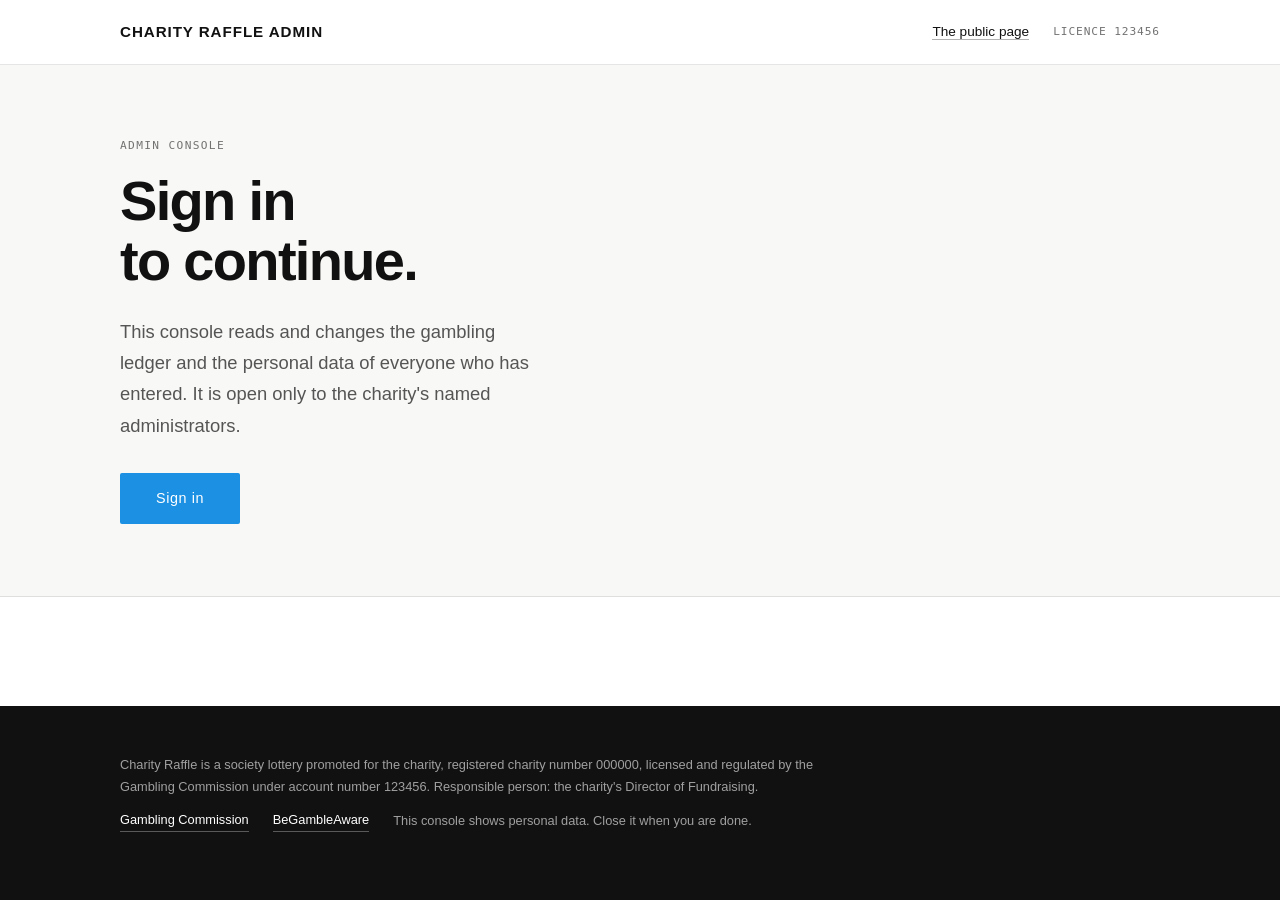
==== frontend/admin.html @ 1f423800 "initial commit" ====
<!doctype html>
<html lang="en-GB">
<head>
    <meta charset="utf-8">
    <meta name="viewport" content="width=device-width, initial-scale=1">
    <title>Charity Raffle admin</title>
    <link rel="icon" href="data:image/svg+xml,%3Csvg xmlns='http://www.w3.org/2000/svg' viewBox='0 0 32 32'%3E%3Crect width='32' height='32' rx='4' fill='%23111'/%3E%3Ctext x='16' y='22' text-anchor='middle' font-family='sans-serif' font-size='18' font-weight='700' fill='%23fff'%3ER%3C/text%3E%3C/svg%3E">
    <link rel="stylesheet" href="styles/01-typography.css">
    <link rel="stylesheet" href="styles/02-forms.css">
    <link rel="stylesheet" href="styles/03-prizes.css">
    <link rel="stylesheet" href="styles/04-layout.css">
    <link rel="stylesheet" href="styles/05-journey.css">
    <link rel="stylesheet" href="styles/06-buttons.css">
    <link rel="stylesheet" href="styles/07-feedback.css">
    <link rel="stylesheet" href="styles/08-admin.css">
    <script type="module" src="admin.js"></script>
</head>
<body>
<header class="site-header">
    <div class="wrap bar">
        <span class="brand">Charity Raffle admin</span>
        <span class="bar-right"><span class="raffle-name"><a class="link" href="./">The public page</a></span><button type="button" class="link" id="admin-signout" hidden>Sign out</button><span class="mono">Licence 123456</span></span>
    </div>
</header>

<main>
    <p id="admin-loading" class="wrap status">Loading the console…</p>
    <p id="admin-error" class="wrap notice notice-error" role="alert" hidden></p>

    <section id="admin-signin" class="hero" hidden>
        <div class="wrap hero-grid">
            <div class="hero-text">
                <p class="eyebrow">Admin console</p>
                <h1>Sign in to continue.</h1>
                <p class="lede">This console reads and changes the gambling ledger and the personal data of everyone who has entered. It is open only to the charity's named administrators.</p>
                <button type="button" class="cta" id="admin-signin-start">Sign in</button>
            </div>
        </div>
    </section>

<div class="journey" id="admin-console" hidden>
    <nav class="wrap steps-nav" aria-label="Admin sections" id="admin-nav">
        <ol class="steps">
            <li><a class="step-tab" href="#supporter">Supporters</a></li>
            <li><a class="step-tab" href="#raffles">Raffles and prizes</a></li>
            <li><a class="step-tab" href="#subscriptions">Subscriptions</a></li>
        </ol>
    </nav>

    <nav class="wrap subnav" aria-label="This raffle" id="admin-subnav" hidden>
        <ol>
            <li><a data-route="raffle" href="#raffles">Setup and prizes</a></li>
            <li><a data-route="ledger" href="#raffles">Ticket ledger</a></li>
            <li><a data-route="draw" href="#raffles">Draw and winners</a></li>
        </ol>
    </nav>

    <section id="admin-supporter" data-panel tabindex="-1" hidden>
        <div class="wrap step-grid">
            <div class="step-head">
                <p class="eyebrow">Supporters</p>
                <h2>Find a supporter</h2>
                <p>By the email they gave at checkout, by an order number from their confirmation, or by a ticket number. This is the only screen that shows personal data.</p>
            </div>
            <div class="frame">
                <div class="frame-bar"><span class="frame-title">Lookup</span></div>
                <div class="frame-body">
                    <form class="lookup" id="admin-lookup-email">
                        <label class="field"><span class="field-text">Email</span><input type="email" name="email" required autocomplete="off"></label>
                        <button type="submit" class="cta">Open dossier</button>
                    </form>
                    <form class="lookup" id="admin-lookup-order">
                        <label class="field"><span class="field-text">Order number</span><input class="mono" name="orderId" required autocomplete="off"></label>
                        <button type="submit" class="cta">Open order</button>
                    </form>
                    <form class="lookup" id="admin-lookup-ticket">
                        <label class="field"><span class="field-text">Raffle</span><input class="mono" name="raffleId" required autocomplete="off"></label>
                        <label class="field"><span class="field-text">Ticket number</span><input class="mono" type="number" name="ticketNumber" min="1" required></label>
                        <button type="submit" class="cta">Find the holder</button>
                    </form>
                </div>
            </div>
        </div>

        <div id="admin-dossier" hidden>
            <div class="band">
                <div class="wrap step-grid">
                    <dl class="summary facts" id="admin-dossier-profile"></dl>
                    <dl class="summary facts" id="admin-dossier-consent"></dl>
                </div>
            </div>

            <div class="wrap panel">
                <h3>Orders</h3>
                <div class="records">
                    <table>
                        <thead>
                            <tr><th>Order</th><th>Raffle</th><th>Status</th><th class="num">Tickets</th><th class="num">Ticket money</th><th class="num">Donation</th><th class="num">Charged</th><th>Placed</th></tr>
                        </thead>
                        <tbody id="admin-dossier-orders"></tbody>
                    </table>
                </div>
            </div>

            <div class="wrap panel">
                <h3>Ticket numbers held</h3>
                <div class="records">
                    <table>
                        <thead>
                            <tr><th>Raffle</th><th class="num">From</th><th class="num">To</th><th class="num">Tickets</th><th>Allocated</th></tr>
                        </thead>
                        <tbody id="admin-dossier-entries"></tbody>
                    </table>
                </div>
            </div>

            <div class="wrap panel">
                <h3>Subscriptions</h3>
                <div class="records">
                    <table>
                        <thead>
                            <tr><th>Subscription</th><th class="num">Tickets a raffle</th><th>Eligible from</th><th>Status</th></tr>
                        </thead>
                        <tbody id="admin-dossier-subscriptions"></tbody>
                    </table>
                </div>
            </div>

            <div class="wrap panel">
                <h3>Prizes won</h3>
                <div class="records">
                    <table>
                        <thead>
                            <tr><th>Raffle</th><th class="num">Seq</th><th class="num">Prize</th><th class="num">Ticket</th><th>Status</th></tr>
                        </thead>
                        <tbody id="admin-dossier-wins"></tbody>
                    </table>
                </div>
            </div>

            <div class="band" id="admin-erase" hidden>
                <div class="wrap step-grid">
                    <div class="step-head">
                        <h3>Erase this supporter</h3>
                        <p>Erasure rewrites the name, email, telephone, address and Stripe customer with placeholders, keeps only the year of birth, drops the email index and cancels any live subscription. Orders, ticket numbers and wins stay in the gambling ledger. It is refused while a prize is still pending or notified.</p>
                    </div>
                    <form id="admin-erase-form">
                        <div class="fields">
                            <label class="field wide"><span class="field-text">Type the entrant id to confirm</span><input class="mono" name="confirm" id="admin-erase-confirm" required autocomplete="off"></label>
                        </div>
                        <div class="step-nav">
                            <button type="submit" class="cta cta-danger">Erase the personal data</button>
                        </div>
                    </form>
                </div>
            </div>
        </div>
    </section>

    <section id="admin-order" data-panel tabindex="-1" hidden>
        <div class="wrap step-grid">
            <div>
                <div class="step-head">
                    <p class="eyebrow">Order</p>
                    <h2>What was bought</h2>
                    <p>Ticket money and donation money are recorded apart; only the donation carries Gift Aid. Ticket numbers are allocated when the payment settles, never when the order is placed.</p>
                </div>
                <p class="dates">Supporter <a class="link" id="admin-order-supporter" href="#supporter"></a></p>
            </div>
            <dl class="summary facts" id="admin-order-facts"></dl>
        </div>
    </section>

    <section id="admin-raffles" data-panel tabindex="-1" hidden>
        <div class="wrap panel">
            <h2>Every raffle</h2>
            <p class="dates"><a class="link" href="#raffle">Set up a new raffle</a></p>
            <div class="records">
                <table>
                    <thead>
                        <tr><th>Raffle</th><th>Name</th><th>Status</th><th>Opens</th><th>Closes</th><th>Draw</th><th class="num">Sold</th><th class="num">Ticket money</th><th class="num">Donations</th></tr>
                    </thead>
                    <tbody id="admin-raffles-rows"></tbody>
                </table>
            </div>
        </div>
    </section>

    <section id="admin-raffle" data-panel tabindex="-1" hidden>
        <div class="hero">
            <div class="wrap hero-grid">
                <div class="hero-text">
                    <p class="eyebrow">Raffle · <span id="admin-raffle-state"></span></p>
                    <h1 id="admin-raffle-title"></h1>
                    <p class="lede" id="admin-raffle-lede"></p>
                </div>
                <div class="frame" id="admin-raffle-record" hidden>
                    <div class="frame-bar"><span class="frame-title">Counters</span></div>
                    <div class="frame-body">
                        <dl class="summary facts" id="admin-raffle-counters"></dl>
                    </div>
                </div>
            </div>
        </div>

        <div class="wrap step-grid">
            <div class="step-head">
                <h2>Setup</h2>
                <p>Dates are UTC and must run opens before closes, closes on or before the draw, and the draw on or before the results. The ticket price cannot change once a ticket is sold, and the cap cannot drop below the number already sold.</p>
            </div>
            <form id="admin-raffle-form">
                <div class="fields">
                    <label class="field"><span class="field-text">Raffle id</span><input class="mono" name="raffleId" pattern="[A-Za-z0-9_-]+" required autocomplete="off"></label>
                    <label class="field"><span class="field-text">Name</span><input name="name" required autocomplete="off"></label>
                    <label class="field"><span class="field-text">Ticket price in pence</span><input class="mono" type="number" name="ticketPricePence" min="1" value="100" required></label>
                    <label class="field"><span class="field-text">Most tickets per order</span><input class="mono" type="number" name="maxTicketsPerOrder" min="1" value="20" required></label>
                    <label class="field"><span class="field-text">Tickets available</span><input class="mono" type="number" name="maxTickets" min="1" value="5000000" required></label>
                    <label class="field"><span class="field-text">Opens at, UTC</span><input type="datetime-local" name="opensAt" required></label>
                    <label class="field"><span class="field-text">Closes at, UTC</span><input type="datetime-local" name="closesAt" required></label>
                    <label class="field"><span class="field-text">Draw at, UTC</span><input type="datetime-local" name="drawAt" required></label>
                    <label class="field"><span class="field-text">Results at, UTC</span><input type="datetime-local" name="resultsAt" required></label>
                </div>
                <div class="step-nav">
                    <button type="submit" class="cta" id="admin-raffle-submit">Save changes</button>
                </div>
            </form>
        </div>

        <div class="band" id="admin-raffle-offer" hidden>
            <div class="wrap panel">
                <h3>Prize tiers</h3>
                <div class="records">
                    <table>
                        <thead>
                            <tr><th>Rank</th><th>Name</th><th class="num">Each</th><th class="num">How many</th></tr>
                        </thead>
                        <tbody id="admin-prizes-rows"></tbody>
                    </table>
                </div>
                <form class="lookup" id="admin-prize-form">
                    <label class="field"><span class="field-text">Rank</span><input class="mono" type="number" name="rank" min="1" required></label>
                    <label class="field"><span class="field-text">Name</span><input name="name" required autocomplete="off"></label>
                    <label class="field"><span class="field-text">Amount in pence</span><input class="mono" type="number" name="amountPence" min="1" required></label>
                    <label class="field"><span class="field-text">How many</span><input class="mono" type="number" name="quantity" min="1" required></label>
                    <button type="submit" class="cta" name="intent" value="save">Save the tier</button>
                    <button type="submit" class="cta cta-danger" name="intent" value="remove" formnovalidate>Remove the tier</button>
                </form>
                <p class="dates">Saving a rank replaces whatever tier held it. Pick a rank in the table to load it. Tiers are frozen once the raffle is drawn.</p>
            </div>
        </div>
    </section>

    <section id="admin-draw" data-panel tabindex="-1" hidden>
        <div class="wrap step-grid">
            <div>
                <div class="step-head">
                    <p class="eyebrow">Draw · <span id="admin-draw-state"></span></p>
                    <h2 id="admin-draw-title"></h2>
                    <p>The draw is claimed once and recorded with who conducted it and who witnessed it. Numbers come from operating-system entropy; refunded tickets and tickets that have already won are skipped.</p>
                </div>
                <dl class="summary facts" id="admin-draw-facts"></dl>
            </div>
            <div>
                <div class="frame" id="admin-draw-run" hidden>
                    <div class="frame-bar"><span class="frame-title">Run the draw</span></div>
                    <div class="frame-body">
                        <form id="admin-draw-form">
                            <div class="fields">
                                <label class="field"><span class="field-text">Conducted by</span><input name="conductedBy" required autocomplete="off"></label>
                                <label class="field"><span class="field-text">Witnessed by <em>optional</em></span><input name="witnessedBy" autocomplete="off"></label>
                                <label class="field wide"><span class="field-text">Type the raffle id to confirm</span><input class="mono" name="confirm" id="admin-draw-confirm" required autocomplete="off"></label>
                            </div>
                            <div class="step-nav">
                                <button type="submit" class="cta cta-danger">Run the draw</button>
                            </div>
                        </form>
                        <p class="frame-note">A second run resumes an interrupted draw from the winners already recorded. It never re-picks a prize that has been awarded.</p>
                    </div>
                </div>
                <p class="dates" id="admin-draw-closed" hidden></p>
            </div>
        </div>

        <div class="band">
            <div class="wrap panel">
                <h3>Winners</h3>
                <div class="records">
                    <table>
                        <thead>
                            <tr><th class="num">Seq</th><th class="num">Rank</th><th class="num">Prize</th><th class="num">Ticket</th><th>Order</th><th>Supporter</th><th>Status</th><th>Move to</th></tr>
                        </thead>
                        <tbody id="admin-winners-rows"></tbody>
                    </table>
                </div>
            </div>
        </div>
    </section>

    <section id="admin-ledger" data-panel tabindex="-1" hidden>
        <div class="wrap panel">
            <h2 id="admin-ledger-title"></h2>
            <p class="dates" id="admin-ledger-coverage"></p>
            <div class="records">
                <table>
                    <thead>
                        <tr><th class="num">From</th><th class="num">To</th><th class="num">Tickets</th><th>Order</th><th>Supporter</th><th>Allocated</th></tr>
                    </thead>
                    <tbody id="admin-ledger-rows"></tbody>
                </table>
            </div>
            <div class="step-nav">
                <button type="button" class="cta" id="admin-ledger-more" hidden>Load the next 50</button>
            </div>
        </div>
    </section>

    <section id="admin-subscriptions" data-panel tabindex="-1" hidden>
        <div class="wrap step-grid">
            <div class="step-head">
                <p class="eyebrow">Subscriptions</p>
                <h2>The VIP register</h2>
                <p>Subscribers are charged for ten tickets when each raffle opens. A declined card moves them to past due; cancellations are taken by phone and recorded here.</p>
            </div>
            <div>
                <form id="admin-subscriptions-filter">
                    <fieldset class="pick-group">
                        <legend class="field-label">Which subscribers</legend>
                        <div class="picks picks-3">
                            <label class="pick"><input type="radio" name="status" value="ACTIVE" checked><span class="pick-face pick-text">Active</span></label>
                            <label class="pick"><input type="radio" name="status" value="PAST_DUE"><span class="pick-face pick-text">Past due</span></label>
                            <label class="pick"><input type="radio" name="status" value="CANCELLED"><span class="pick-face pick-text">Cancelled</span></label>
                        </div>
                    </fieldset>
                </form>
                <form class="lookup" id="admin-cancel-form">
                    <label class="field"><span class="field-text">Cancel a subscription</span><input class="mono" name="subscriptionId" required autocomplete="off"></label>
                    <button type="submit" class="cta cta-danger">Cancel it</button>
                </form>
            </div>
        </div>

        <div class="band">
            <div class="wrap panel">
                <h3>Subscribers</h3>
                <div class="records">
                    <table>
                        <thead>
                            <tr><th>Subscription</th><th>Supporter</th><th class="num">Tickets</th><th>Eligible from</th><th>Signed up</th><th>Status</th></tr>
                        </thead>
                        <tbody id="admin-subscriptions-rows"></tbody>
                    </table>
                </div>
                <div class="step-nav">
                    <button type="button" class="cta" id="admin-subscriptions-more" hidden>Load the next 50</button>
                </div>
            </div>
        </div>
    </section>
</div>
</main>

<footer class="site-footer">
    <div class="wrap">
        <p>Charity Raffle is a society lottery promoted for the charity, registered charity number 000000, licensed and regulated by the Gambling Commission under account number 123456. Responsible person: the charity's Director of Fundraising.</p>
        <p class="footer-links"><a href="https://www.gamblingcommission.gov.uk">Gambling Commission</a><a href="https://www.begambleaware.org">BeGambleAware</a><span>This console shows personal data. Close it when you are done.</span></p>
    </div>
</footer>
</body>
</html>
---- frontend/styles/01-typography.css ----
:root {
    --accent: #1c90e3;
    --bg: #fff;
    --bg-offset: #f8f8f6;
    --border: rgb(0 0 0 / 10%);
    --border-strong: rgb(0 0 0 / 30%);
    --danger: #b3261e;
    --font: -apple-system, BlinkMacSystemFont, "Segoe UI", Roboto, "Helvetica Neue", Arial, sans-serif;
    --font-mono: "SF Mono", "Fira Code", "Fira Mono", "Roboto Mono", monospace;
    --text-primary: #111;
    --text-secondary: #555;
    --text-tertiary: #727272;
}

h1 {
    font-size: 3.5rem;
    font-weight: 700;
    letter-spacing: -.03em;
    line-height: 1.08;
    margin: 0 0 24px;
    text-wrap: balance;

    @media (max-width: 960px) {
        font-size: 2.5rem;
    }

    @media (max-width: 600px) {
        font-size: 2rem;
    }
}

h2 {
    font-size: 1.75rem;
    font-weight: 700;
    letter-spacing: -.02em;
    line-height: 1.2;
    margin: 0 0 12px;
}

h3 {
    font-size: 1.1rem;
    font-weight: 700;
    letter-spacing: -.01em;
    line-height: 1.3;
    margin: 0 0 12px;
}

.mono {
    font-family: var(--font-mono);
    font-variant-numeric: tabular-nums;
}

.eyebrow {
    color: var(--text-tertiary);
    font-family: var(--font-mono);
    font-size: .7rem;
    font-weight: 500;
    letter-spacing: .12em;
    margin: 0 0 16px;
    text-transform: uppercase;
}

.eyebrow .mono {
    text-transform: none;
}

.lede {
    color: var(--text-secondary);
    font-size: 1.15rem;
    line-height: 1.7;
    margin: 0 0 32px;
    max-width: 420px;
}

.dates {
    color: var(--text-tertiary);
    font-size: .85rem;
    margin: 0 0 8px;
}

.frame-hint {
    color: var(--text-tertiary);
    font-size: .8rem;
}
---- frontend/styles/02-forms.css ----
fieldset {
    border: 0;
    margin: 0;
    min-width: 0;
    padding: 0;
}

legend {
    float: left;
    padding: 0;
    width: 100%;
}

input:where(:not([type="radio"], [type="checkbox"])) {
    background: var(--bg);
    border: 1px solid var(--border-strong);
    border-radius: 2px;
    color: var(--text-primary);
    font: inherit;
    padding: 10px 12px;
    width: 100%;
}

input:focus-visible {
    outline: 2px solid var(--text-primary);
    outline-offset: 1px;
}

input:read-only {
    background: var(--bg-offset);
    color: var(--text-secondary);
}

input:user-invalid {
    border-color: var(--danger);
}

.pick-group {
    margin-bottom: 20px;
}

.field-label {
    color: var(--text-secondary);
    font-size: .85rem;
    margin: 0 0 10px;
}

.picks {
    clear: both;
    display: grid;
    gap: 10px;
    grid-template-columns: repeat(4, 1fr);

    @media (max-width: 600px) {
        gap: 8px;
    }
}

.picks-3 {
    grid-template-columns: repeat(3, 1fr);
}

.picks-5 {
    grid-template-columns: repeat(5, 1fr);
}

@scope (.picks) {
    input {
        height: 0;
        opacity: 0;
        position: absolute;
        width: 0;
    }

    .pick {
        cursor: pointer;
        position: relative;
    }

    .pick-face {
        align-items: center;
        aspect-ratio: 1;
        border: 1px solid var(--border-strong);
        border-radius: 8px;
        display: flex;
        font-size: 1.6rem;
        justify-content: center;
        transition: background .25s cubic-bezier(.25, 1, .5, 1), color .2s, border-color .2s;

        @media (max-width: 600px) {
            aspect-ratio: auto;
            font-size: 1.1rem;
            padding: 14px 0;
        }

        @media (prefers-reduced-motion: reduce) {
            transition: none;
        }
    }

    .pick-text {
        font-size: .85rem;

        @media (max-width: 600px) {
            font-size: .75rem;
        }
    }

    input:checked + .pick-face {
        background: var(--text-primary);
        border-color: var(--text-primary);
        color: #fff;
    }

    input:focus-visible + .pick-face {
        outline: 2px solid var(--text-primary);
        outline-offset: 2px;
    }

    .pick:hover .pick-face {
        border-color: var(--text-primary);
    }
}

.other {
    margin-top: 12px;
}

.field {
    display: flex;
    flex-direction: column;
    gap: 6px;
}

.field em {
    color: var(--text-tertiary);
    font-style: normal;
}

.field-text {
    color: var(--text-secondary);
    font-size: .8rem;
}

.fields {
    display: grid;
    gap: 20px 24px;
    grid-template-columns: 1fr 1fr;

    @media (max-width: 600px) {
        grid-template-columns: 1fr;
    }
}

.fields .wide {
    grid-column: 1 / -1;
}

.fields .short {
    max-width: 160px;

    @media (max-width: 600px) {
        max-width: none;
    }
}

.choice {
    display: grid;
    gap: 12px;
}

.option {
    align-items: flex-start;
    cursor: pointer;
    display: flex;
    font-size: .9rem;
    gap: 12px;
}

.option input {
    flex-shrink: 0;
    height: 18px;
    margin: 4px 0 0;
    width: 18px;
}

.option-text {
    color: var(--text-secondary);
    line-height: 1.5;
}

.option-text b {
    color: var(--text-primary);
}

.consent {
    display: grid;
    gap: 12px;
    max-width: 420px;
}

.consent-row {
    align-items: center;
    border-bottom: 1px solid var(--border);
    display: grid;
    gap: 24px;
    grid-template-columns: 1fr auto auto;
}

.consent-row legend {
    font-weight: 600;
}

.consent-option {
    align-items: center;
    cursor: pointer;
    display: flex;
    gap: 8px;
    min-height: 44px;
    padding: 0 4px;
}

.consent-option input {
    height: 18px;
    margin: 0;
    width: 18px;
}
---- frontend/styles/03-prizes.css ----
@scope (.prizes) {
    :scope {
        border-top: 1px solid var(--border);
        counter-reset: prize;
        list-style: none;
        margin: 0;
        padding: 0;
    }

    li {
        align-items: baseline;
        border-bottom: 1px solid var(--border);
        counter-increment: prize;
        display: grid;
        gap: 16px;
        grid-template-columns: 2rem minmax(0, 1fr) auto;
        padding: 12px 0;
    }

    li::before {
        color: var(--text-tertiary);
        content: counter(prize, decimal-leading-zero);
        font-family: var(--font-mono);
        font-size: .7rem;
    }

    .qty {
        color: var(--text-tertiary);
        font-size: .8rem;
        margin-left: 8px;
    }

    .amount {
        font-family: var(--font-mono);
        font-size: 1rem;
        font-variant-numeric: tabular-nums;
    }
}
---- frontend/styles/04-layout.css ----
* {
    box-sizing: border-box;
}

[hidden] {
    display: none !important;
}

body {
    -webkit-font-smoothing: antialiased;
    accent-color: var(--text-primary);
    background: var(--bg);
    color: var(--text-primary);
    display: flex;
    flex-direction: column;
    font-family: var(--font);
    font-size: .9375rem;
    line-height: 1.6;
    margin: 0;
    min-height: 100dvh;
}

main {
    flex: 1;
}

@media (prefers-reduced-motion: no-preference) {
    html {
        scroll-behavior: smooth;
    }
}

.wrap {
    margin: 0 auto;
    max-width: 1120px;
    padding-inline: 40px;

    @media (max-width: 600px) {
        padding-inline: 20px;
    }
}

.site-header {
    border-bottom: 1px solid var(--border);
}

@scope (.site-header) {
    .bar {
        align-items: center;
        display: flex;
        height: 64px;
        justify-content: space-between;

        @media (max-width: 600px) {
            height: 56px;
        }
    }

    .brand {
        font-size: .95rem;
        font-weight: 700;
        letter-spacing: .06em;
        text-transform: uppercase;
    }

    .bar-right {
        align-items: center;
        color: var(--text-secondary);
        display: flex;
        font-size: .85rem;
        gap: 24px;
    }

    .bar-right .mono {
        color: var(--text-tertiary);
        font-size: .7rem;
        letter-spacing: .08em;
        text-transform: uppercase;
    }

    .raffle-name {
        @media (max-width: 600px) {
            display: none;
        }
    }
}

.hero {
    background: var(--bg-offset);
    border-bottom: 1px solid var(--border);
}

.hero-grid {
    align-items: center;
    display: grid;
    gap: 64px;
    grid-template-columns: minmax(0, 1fr) 520px;
    padding-block: 72px;

    @media (max-width: 960px) {
        gap: 40px;
        grid-template-columns: 1fr;
        padding-block: 48px;
    }
}

.hero-text > :last-child {
    margin-bottom: 0;
}

.step-grid {
    display: grid;
    gap: 64px;
    grid-template-columns: minmax(0, 5fr) minmax(0, 7fr);
    padding-block: 56px;

    @media (max-width: 960px) {
        gap: 40px;
        grid-template-columns: 1fr;
        padding-block: 40px;
    }
}

.step-head p:last-child {
    color: var(--text-secondary);
    margin: 0;
    max-width: 380px;
}

.band {
    background: var(--bg-offset);
}

.review {
    align-items: end;
    display: grid;
    gap: 64px;
    grid-template-columns: minmax(0, 5fr) minmax(0, 7fr);
    padding-block: 72px;

    @media (max-width: 960px) {
        gap: 40px;
        grid-template-columns: 1fr;
    }
}

.site-footer {
    background: #111;
    color: rgb(255 255 255 / 60%);
    font-size: .8rem;
    line-height: 1.7;
    padding: 48px 0 56px;
}

@scope (.site-footer) {
    p {
        margin: 0 0 12px;
        max-width: 720px;
    }

    a {
        border-bottom: 1px solid rgb(255 255 255 / 30%);
        color: #fff;
        text-decoration: none;
    }

    .footer-links {
        align-items: center;
        display: flex;
        flex-wrap: wrap;
        gap: 24px;
    }
}
---- frontend/styles/05-journey.css ----
.frame {
    background: var(--bg);
    border: 1px solid var(--border-strong);
    border-radius: 4px;
    overflow: hidden;
    scroll-margin-top: 24px;
}

@scope (.frame) {
    .frame-bar {
        align-items: center;
        border-bottom: 1px solid var(--border);
        display: flex;
        justify-content: space-between;
        padding: 16px 24px;

        @media (max-width: 600px) {
            padding: 14px 16px;
        }
    }

    .frame-bar .mono {
        font-size: .95rem;
    }

    .frame-title {
        font-size: .7rem;
        font-weight: 700;
        letter-spacing: .08em;
        text-transform: uppercase;
    }

    .frame-body {
        padding: 24px;

        @media (max-width: 600px) {
            padding: 16px;
        }
    }

    .frame-note {
        border-top: 1px solid var(--border);
        color: var(--text-tertiary);
        font-size: .8rem;
        line-height: 1.5;
        margin: 4px 0 0;
        padding-top: 16px;
    }

    .frame-foot {
        align-items: center;
        border-top: 1px solid var(--border);
        display: flex;
        gap: 16px;
        justify-content: space-between;
        padding: 16px 20px;

        @media (max-width: 600px) {
            align-items: stretch;
            flex-direction: column;
            padding: 14px 16px;
        }

        .cta {
            @media (max-width: 600px) {
                text-align: center;
            }
        }
    }

    .payment-mount {
        margin: 4px 0 12px;
    }

    .notice-error {
        margin: 12px 0 0;
    }
}

.journey {
    border-bottom: 1px solid var(--border);
    scroll-margin-top: 24px;
}

@scope (.journey) {
    [data-panel]:focus {
        outline: 0;
    }

    .steps-nav {
        overflow-x: auto;
        position: relative;
    }

    .steps {
        background: linear-gradient(var(--border), var(--border)) bottom / 100% 1px no-repeat;
        display: flex;
        gap: 40px;
        list-style: none;
        margin: 0;
        min-width: 100%;
        padding: 0;
        width: max-content;
    }

    .step-tab {
        background: none;
        border: 0;
        color: var(--accent);
        cursor: pointer;
        display: inline-block;
        font: inherit;
        font-size: .8rem;
        font-weight: 500;
        letter-spacing: .06em;
        padding: 24px 0;
        position: relative;
        text-decoration: none;
        text-transform: uppercase;
        white-space: nowrap;

        &:disabled {
            color: var(--text-tertiary);
            cursor: default;
        }

        &:focus-visible {
            outline: 2px solid var(--text-primary);
            outline-offset: 2px;
        }

        &[aria-current] {
            color: var(--accent);
            font-weight: 700;

            &::after {
                background: var(--bg);
                border-left: 1px solid var(--border);
                border-top: 1px solid var(--border);
                bottom: -7px;
                content: "";
                height: 12px;
                left: 50%;
                position: absolute;
                transform: translateX(-50%) rotate(45deg);
                width: 12px;
            }
        }
    }

    .step-nav {
        align-items: center;
        display: flex;
        gap: 24px;
        margin-top: 32px;
    }

    .summary {
        margin: 0;
        max-width: 380px;

        dt {
            color: var(--text-secondary);
            font-weight: inherit;
        }

        dd {
            margin: 0;
        }

        dt .link {
            font-size: .8rem;
            margin-left: 8px;
        }

        .summary-row {
            border-bottom: 1px solid var(--border);
            display: flex;
            justify-content: space-between;
            padding: 10px 0;
        }

        .summary-row.total {
            border-bottom: 0;
            font-size: 1.1rem;
            font-weight: 600;
            padding-top: 16px;
        }

        .summary-row.total dt {
            color: var(--text-primary);
        }
    }

    .review-action {
        display: flex;
        flex-direction: column;
        gap: 12px;

        .step-nav {
            margin-top: 0;
        }
    }
}
---- frontend/styles/06-buttons.css ----
.link {
    background: none;
    border: 0;
    border-bottom: 1px solid var(--border-strong);
    color: var(--text-primary);
    cursor: pointer;
    font: inherit;
    padding: 0;
    text-decoration: none;

    &:focus-visible {
        outline: 2px solid var(--text-primary);
        outline-offset: 2px;
    }
}

.cta {
    background: var(--accent);
    border: 0;
    border-radius: 2px;
    color: #fff;
    cursor: pointer;
    font: inherit;
    font-size: .9rem;
    font-weight: 500;
    letter-spacing: .04em;
    padding: 14px 36px;
    transition: background .2s, transform .15s;

    &:active {
        transform: translateY(1px);
    }

    &:disabled {
        cursor: progress;
        opacity: .5;
    }

    &:focus-visible {
        outline: 2px solid var(--text-primary);
        outline-offset: 2px;
    }

    &:hover {
        background: color-mix(in srgb, var(--accent) 82%, black);
    }

    @media (prefers-reduced-motion: reduce) {
        transition: none;

        &:active {
            transform: none;
        }
    }
}
---- frontend/styles/07-feedback.css ----
.status {
    color: var(--text-secondary);
    padding-top: 64px;
}

.notice {
    border-radius: 2px;
    margin: 24px auto 0;
    padding: 12px 16px;
}

.notice-error {
    border: 1px solid var(--danger);
    color: var(--danger);
}
---- frontend/styles/08-admin.css ----
.cta-danger {
    background: var(--danger);

    &:hover {
        background: color-mix(in srgb, var(--danger) 82%, black);
    }
}

.facts {
    max-width: none;
}

@scope (.facts) {
    dd {
        text-align: right;
    }

    dt {
        flex-shrink: 0;
    }

    .summary-row {
        gap: 24px;
    }
}

.lookup {
    align-items: end;
    display: flex;
    flex-wrap: wrap;
    gap: 12px;
}

.lookup:not(:first-child) {
    margin-top: 20px;
}

@scope (.lookup) {
    .field {
        flex: 1;
        min-width: 160px;
    }
}

.panel {
    padding-block: 40px;
}

.picks-3 .pick-face {
    aspect-ratio: auto;
    padding: 16px 0;
}

.records {
    border-top: 1px solid var(--border);
    overflow-x: auto;
}

@scope (.records) {
    table {
        border-collapse: collapse;
        font-size: .85rem;
        min-width: 100%;
        width: max-content;
    }

    th {
        border-bottom: 1px solid var(--border);
        color: var(--text-tertiary);
        font-family: var(--font-mono);
        font-size: .7rem;
        font-weight: 500;
        letter-spacing: .08em;
        padding: 12px 24px 12px 0;
        text-align: left;
        text-transform: uppercase;
        white-space: nowrap;
    }

    td {
        border-bottom: 1px solid var(--border);
        padding: 12px 24px 12px 0;
        vertical-align: baseline;
        white-space: nowrap;
    }

    button + button {
        margin-left: 12px;
    }

    .num {
        font-family: var(--font-mono);
        font-variant-numeric: tabular-nums;
        text-align: right;
    }
}

.state {
    font-family: var(--font-mono);
    font-size: .7rem;
    letter-spacing: .08em;
    text-transform: uppercase;
}

.state-alert {
    color: var(--danger);
}

.subnav {
    border-bottom: 1px solid var(--border);
    overflow-x: auto;
}

@scope (.subnav) {
    ol {
        display: flex;
        gap: 32px;
        list-style: none;
        margin: 0;
        min-width: 100%;
        padding: 0;
        width: max-content;
    }

    a {
        color: var(--text-secondary);
        display: inline-block;
        font-size: .75rem;
        font-weight: 500;
        letter-spacing: .06em;
        padding: 14px 0;
        text-decoration: none;
        text-transform: uppercase;
        white-space: nowrap;

        &:focus-visible {
            outline: 2px solid var(--text-primary);
            outline-offset: 2px;
        }

        &:hover {
            color: var(--text-primary);
        }

        &[aria-current] {
            box-shadow: inset 0 -2px var(--text-primary);
            color: var(--text-primary);
            font-weight: 700;
        }
    }
}
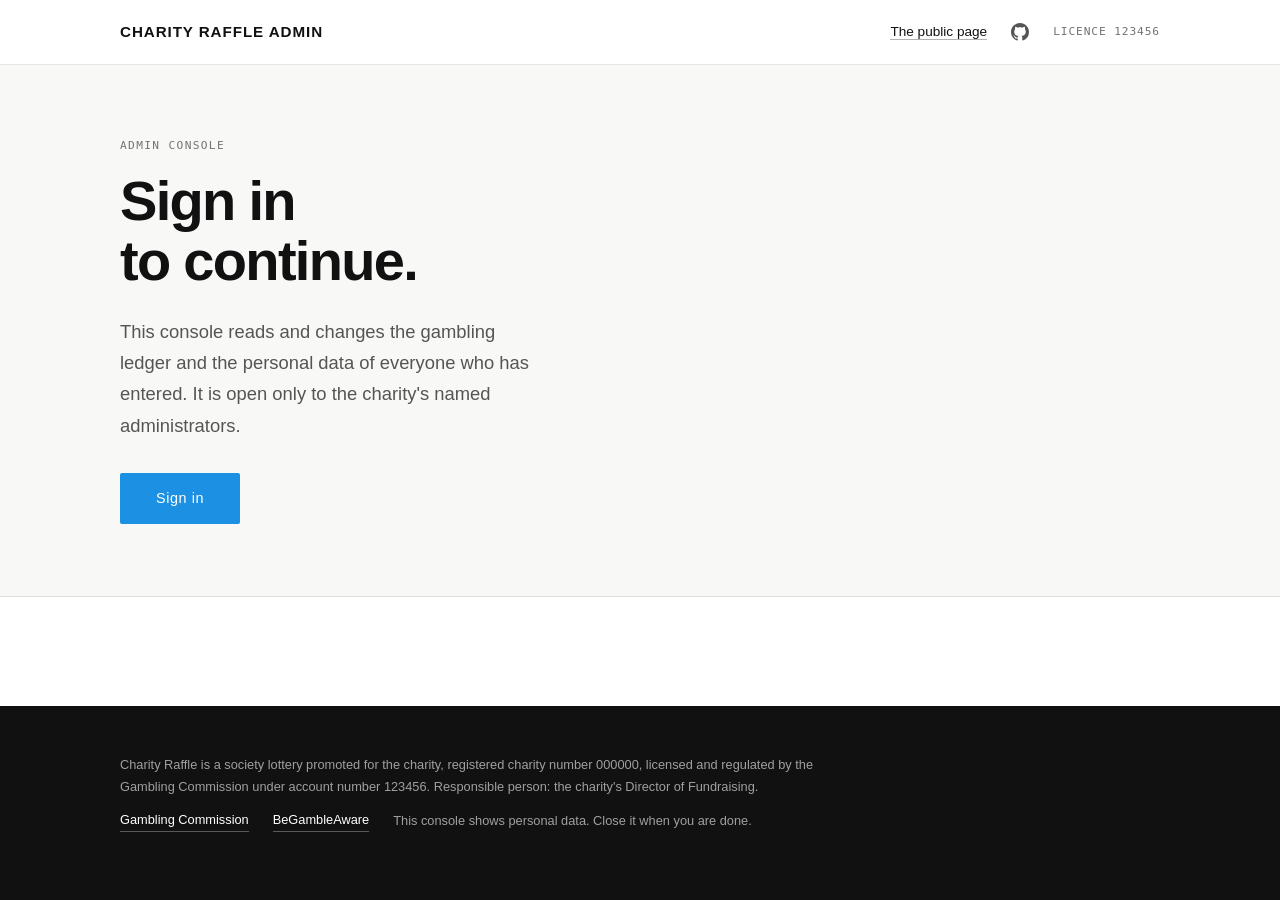
==== commit dad2cba5: "Link the source repository from the header Claude-Session: https://claude.ai/code/session_01MqFbXFWo" ====
--- a/frontend/admin.html
+++ b/frontend/admin.html
@@ -19,7 +19,7 @@
 <header class="site-header">
     <div class="wrap bar">
         <span class="brand">Charity Raffle admin</span>
-        <span class="bar-right"><span class="raffle-name"><a class="link" href="./">The public page</a></span><button type="button" class="link" id="admin-signout" hidden>Sign out</button><span class="mono">Licence 123456</span></span>
+        <span class="bar-right"><span class="raffle-name"><a class="link" href="./">The public page</a></span><button type="button" class="link" id="admin-signout" hidden>Sign out</button><a class="gh" href="https://github.com/poly-glot/donation" target="_blank" rel="noopener" aria-label="Source on GitHub"><svg viewBox="0 0 16 16" width="18" height="18" aria-hidden="true"><path fill="currentColor" d="M8 0C3.58 0 0 3.58 0 8c0 3.54 2.29 6.53 5.47 7.59.4.07.55-.17.55-.38 0-.19-.01-.82-.01-1.49-2.01.37-2.53-.49-2.69-.94-.09-.23-.48-.94-.82-1.13-.28-.15-.68-.52-.01-.53.63-.01 1.08.58 1.23.82.72 1.21 1.87.87 2.33.66.07-.52.28-.87.51-1.07-1.78-.2-3.64-.89-3.64-3.95 0-.87.31-1.59.82-2.15-.08-.2-.36-1.02.08-2.12 0 0 .67-.21 2.2.82.64-.18 1.32-.27 2-.27s1.36.09 2 .27c1.53-1.04 2.2-.82 2.2-.82.44 1.1.16 1.92.08 2.12.51.56.82 1.27.82 2.15 0 3.07-1.87 3.75-3.65 3.95.29.25.54.73.54 1.48 0 1.07-.01 1.93-.01 2.2 0 .21.15.46.55.38A8.01 8.01 0 0 0 16 8c0-4.42-3.58-8-8-8Z"/></svg></a><span class="mono">Licence 123456</span></span>
     </div>
 </header>
 
--- a/frontend/styles/04-layout.css
+++ b/frontend/styles/04-layout.css
@@ -76,6 +76,20 @@
         font-size: .7rem;
         letter-spacing: .08em;
         text-transform: uppercase;
+    }
+
+    .gh {
+        color: var(--text-secondary);
+        display: inline-flex;
+
+        &:hover {
+            color: var(--text-primary);
+        }
+
+        &:focus-visible {
+            outline: 2px solid var(--text-primary);
+            outline-offset: 2px;
+        }
     }
 
     .raffle-name {
